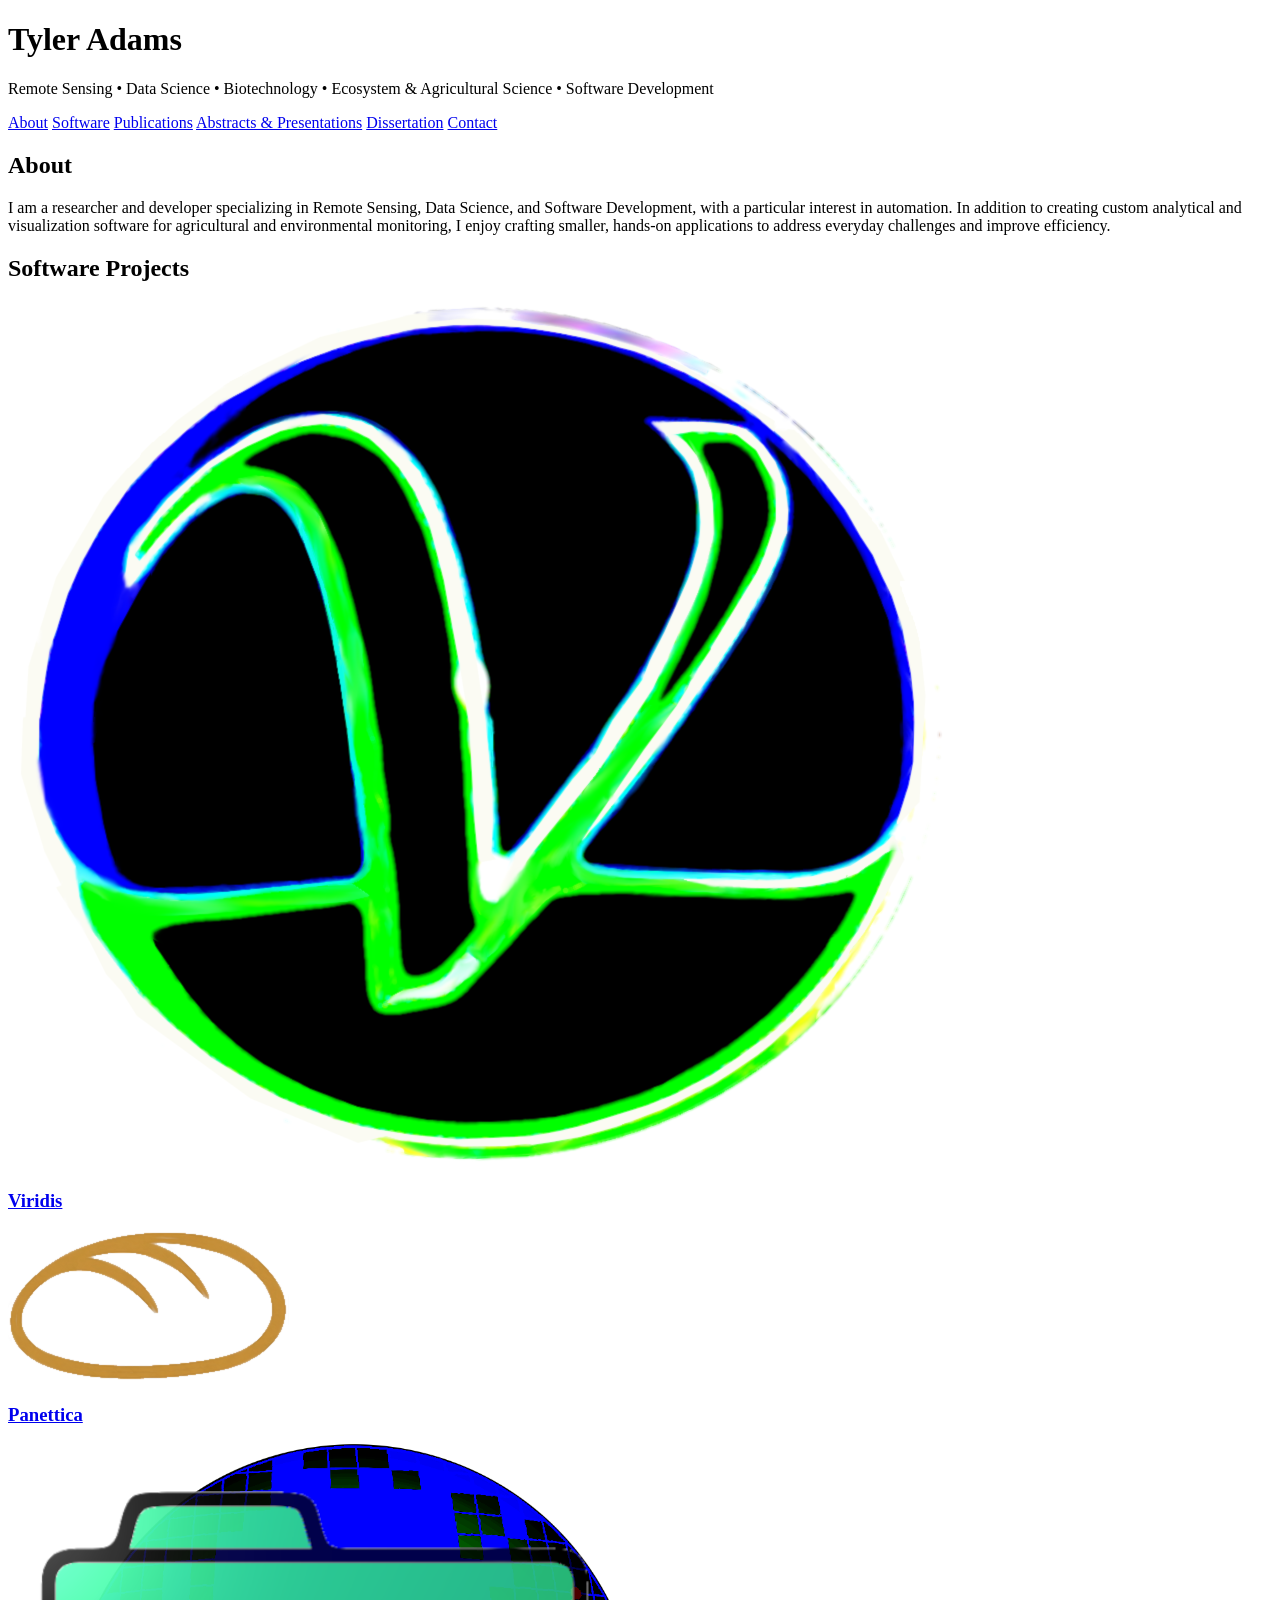
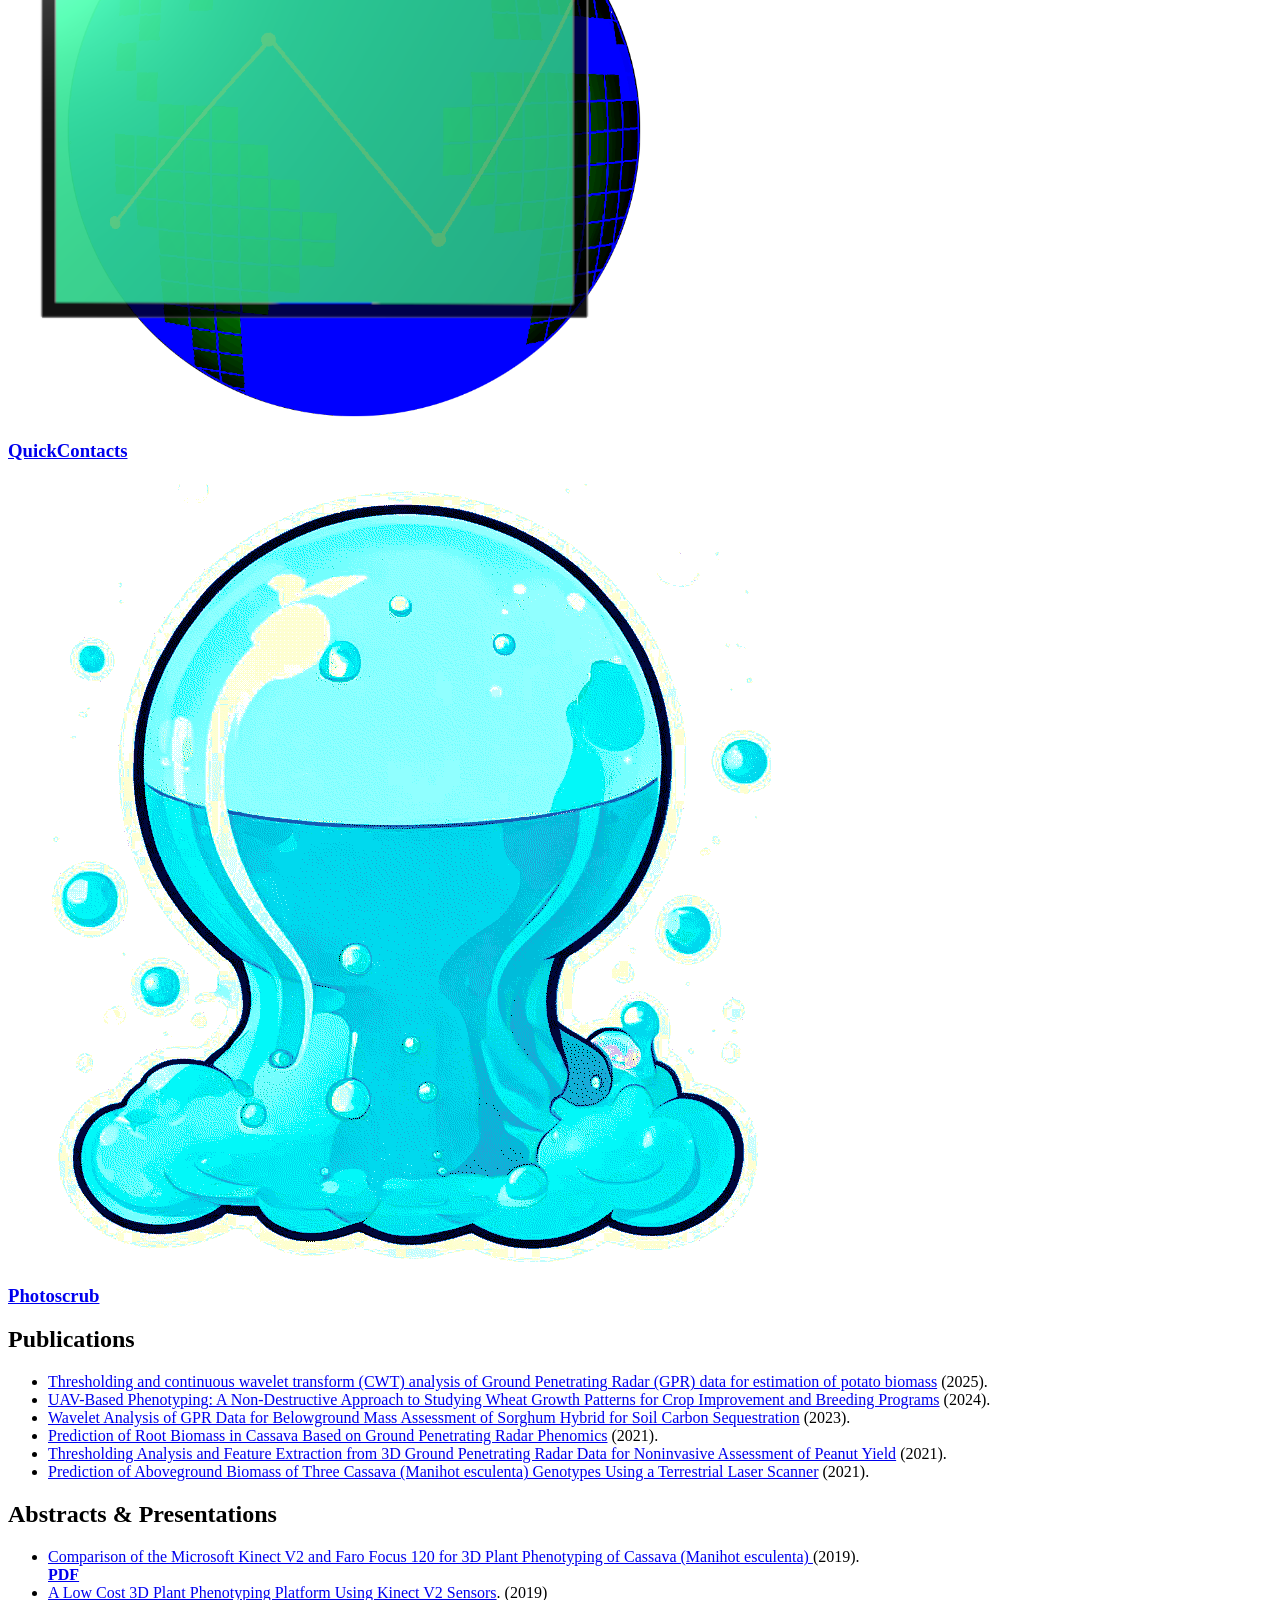
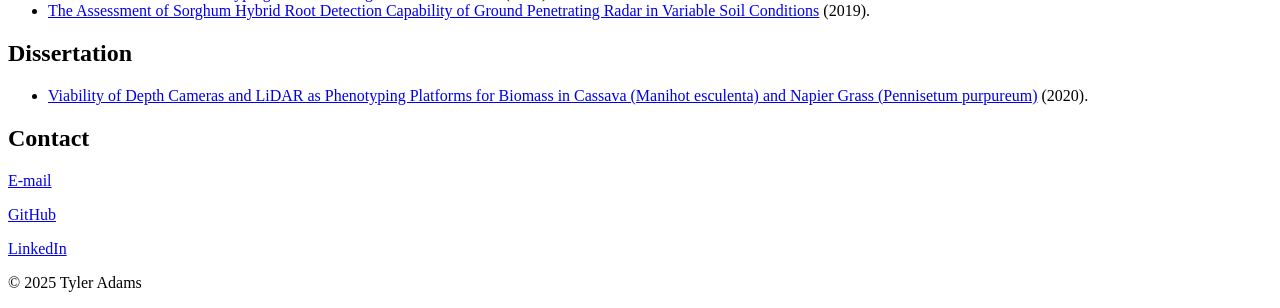
==== index.html @ a84ac923 "Portfolio" ====
<!DOCTYPE html>
<html lang="en">
<head>
  <meta charset="UTF-8" />
  <meta name="viewport" content="width=device-width, initial-scale=1.0" />
  <title>Tyler Adams | Portfolio</title>
  <link rel="stylesheet" href="style.css" />
</head>
<body>
  <header>
    <h1>Tyler Adams</h1>
    <p>Remote Sensing • Data Science • Biotechnology • Ecosystem & Agricultural Science • Software Development</p>
    <nav>
      <a href="#about">About</a>
      <a href="#software">Software</a>
      <a href="#publications">Publications</a>
      <a href="#abstracts">Abstracts & Presentations</a>
      <a href="#dissertation">Dissertation</a>
      <a href="#contact">Contact</a>
    </nav>
  </header>

  <main>
    <section id="about">
      <h2>About</h2>
      <p>
       I am a researcher and developer specializing in Remote Sensing, Data Science, and Software Development, with a particular interest in automation. In addition to creating custom analytical and visualization software for agricultural and environmental monitoring, I enjoy crafting smaller, hands-on applications to address everyday challenges and improve efficiency.
      </p>
    </section>

    <section id="software">
       <h2>Software Projects</h2>
       <div class="project-list">
       <div class="project">
         <img src="images/ViridisLogo.png" alt="Viridis Icon">
         <h3><a href="apps/viridis.html">Viridis</a></h3>
       </div>
       <div class="project">
         <img src="images/Panettica icon.png" alt="Panettica Icon">
         <h3><a href="apps/panettica.html">Panettica</a></h3>
       </div>
       <div class="project">
         <img src="images/QuickContacts_icon.png" alt="QuickContacts Icon">
         <h3><a href="apps/quickcontacts.html">QuickContacts</a></h3>
       </div>
       <div class="project">
         <img src="images/PhotoScrub.png" alt="Photoscrub Icon">
         <h3><a href="apps/photoscrub.html">Photoscrub</a></h3>
       </div>
       </div>
    </section>

    <section id="publications">
      <h2>Publications</h2>
      <ul>
        <li><a href="https://doi.org/10.1016/j.compag.2025.110114" target="_blank">Thresholding and continuous wavelet transform (CWT) analysis of Ground Penetrating Radar (GPR) data for estimation of potato biomass</a> (2025).</li>
        <li><a href="https://doi.org/10.3390/rs16193710" target="_blank">UAV-Based Phenotyping: A Non-Destructive Approach to Studying Wheat Growth Patterns for Crop Improvement and Breeding Programs</a> (2024).</li>
        <li><a href="https://doi.org/10.3390/rs15153832" target="_blank">Wavelet Analysis of GPR Data for Belowground Mass Assessment of Sorghum Hybrid for Soil Carbon Sequestration</a> (2023).</li>
        <li><a href="https://doi.org/10.3390/rs13234908" target="_blank">Prediction of Root Biomass in Cassava Based on Ground Penetrating Radar Phenomics</a> (2021).</li>
        <li><a href="https://doi.org/10.3390/rs13101896" target="_blank">Thresholding Analysis and Feature Extraction from 3D Ground Penetrating Radar Data for Noninvasive Assessment of Peanut Yield</a> (2021).</li>
        <li><a href="https://doi.org/10.3390/rs13071272" target="_blank"> Prediction of Aboveground Biomass of Three Cassava (Manihot esculenta) Genotypes Using a Terrestrial Laser Scanner</a> (2021).</li>
      </ul>
    </section>

    <section id="abstracts">
      <h2>Abstracts & Presentations</h2>
      <ul>
      <li><a href="https://scisoc.confex.com/scisoc/2019am/meetingapp.cgi/Paper/121880" target="_blank">
        Comparison of the Microsoft Kinect V2 and Faro Focus 120 for 3D Plant Phenotyping of Cassava (Manihot esculenta)
      </a> (2019).</li>
      <a href="pdfs/Adams_2019_ASA_Comparison of the Microsoft Kinect V2 and FARO Focus 120 for 3D Plant Phenotyping of Cassava (Manihot esculenta).pdf" target="_blank"><b>PDF</b></a> </li>
        <li><a href="https://scisoc.confex.com/scisoc/2019am/meetingapp.cgi/Paper/122562" target="_blank">A Low Cost 3D Plant Phenotyping Platform Using Kinect V2 Sensors</a>. (2019)</li>
        <li><a href="https://scisoc.confex.com/scisoc/2019am/meetingapp.cgi/Paper/121941" target="_blank">The Assessment of Sorghum Hybrid Root Detection Capability of Ground Penetrating Radar in Variable Soil Conditions</a> (2019).</li>
     </ul>
   </section>

      <section id="dissertation">
      <h2>Dissertation</h2>
      <ul>
        <li><a href="https://oaktrust.library.tamu.edu/items/b527db25-867f-4929-a325-2741bfefec0d" target="_blank">Viability of Depth Cameras and LiDAR as Phenotyping Platforms for Biomass in Cassava (Manihot esculenta) and Napier Grass (Pennisetum purpureum)</a> (2020).</li>
      </ul>
    </section>

    <section id="contact">
      <h2>Contact</h2>
      <p><a href="mailto:tmadams13@gmail.com">E-mail</a></p>
      <p><a href="https://github.com/tmadams13">GitHub</a></p>
      <p><a href="https://linkedin.com/in/tyler-a-10b24820">LinkedIn</a></p>
    </section>
  </main>

  <footer>
    <p>© 2025 Tyler Adams</p>
  </footer>


</body>
</html>
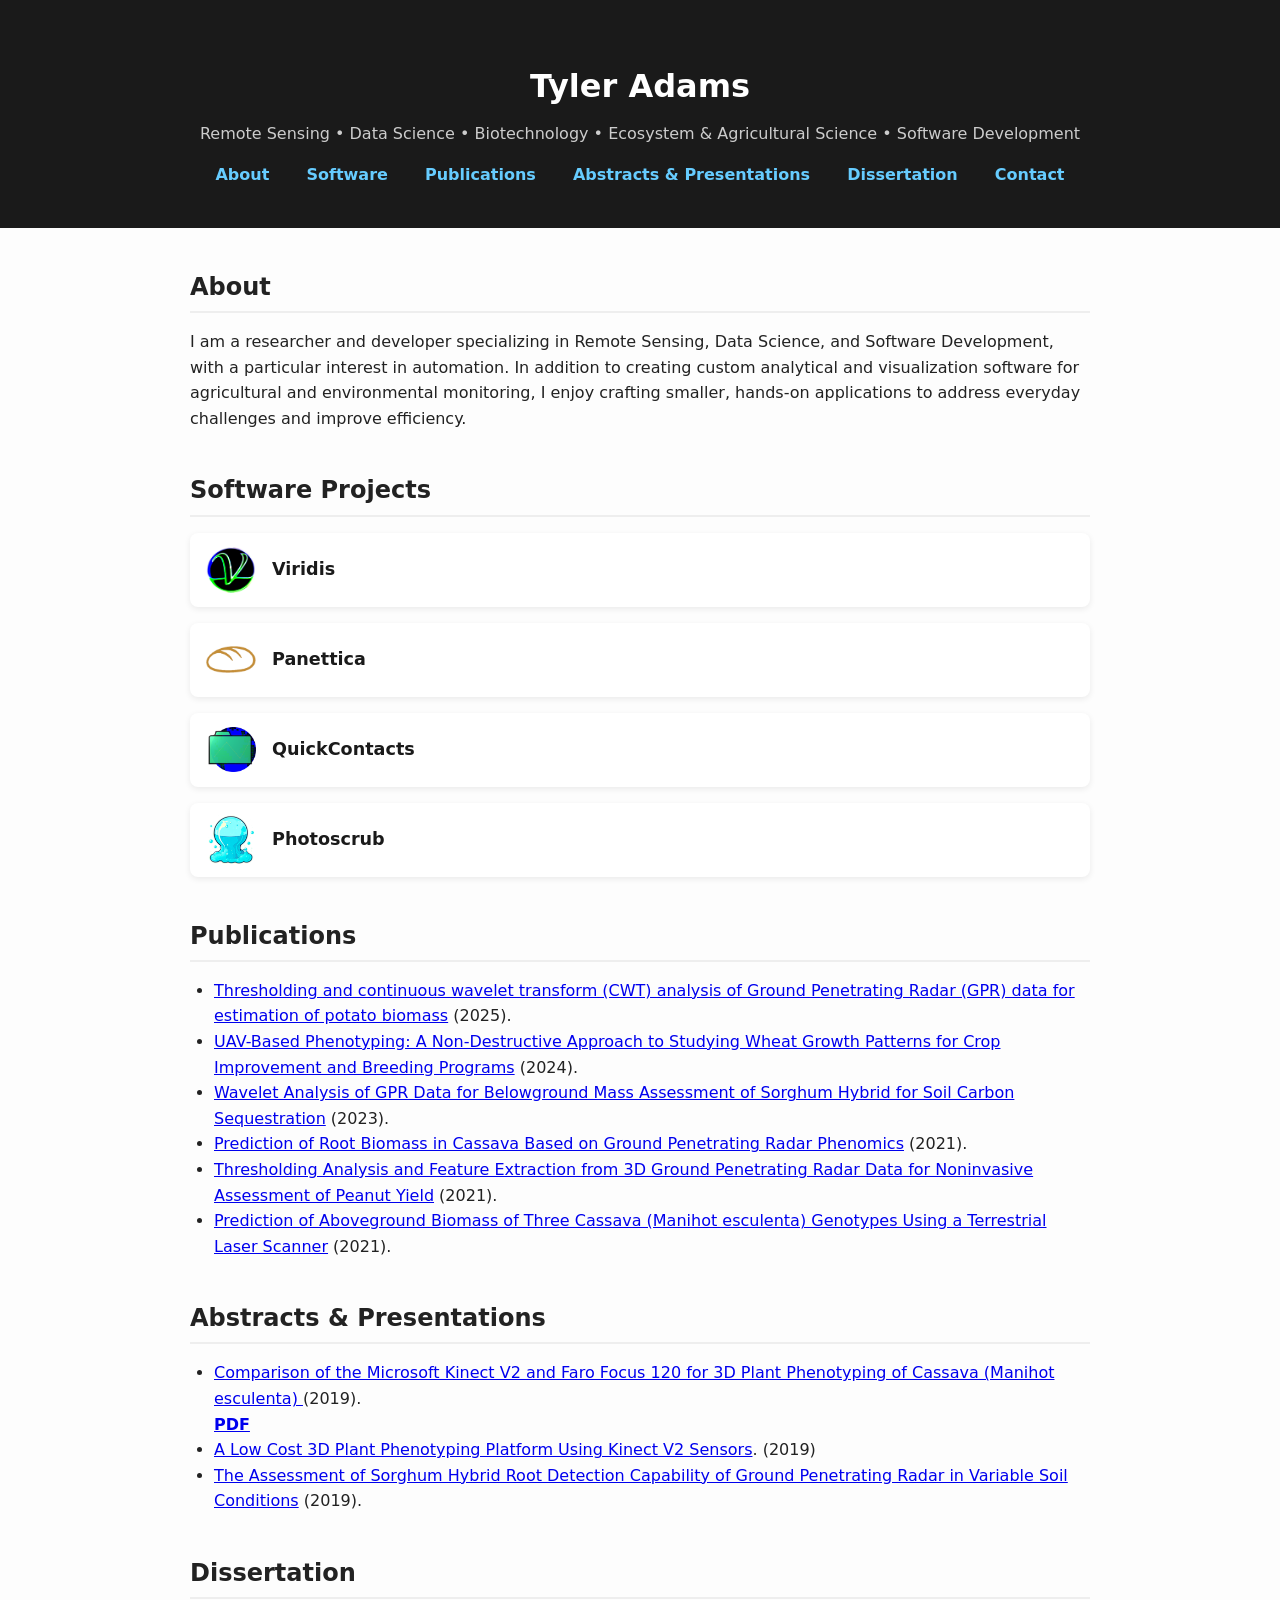
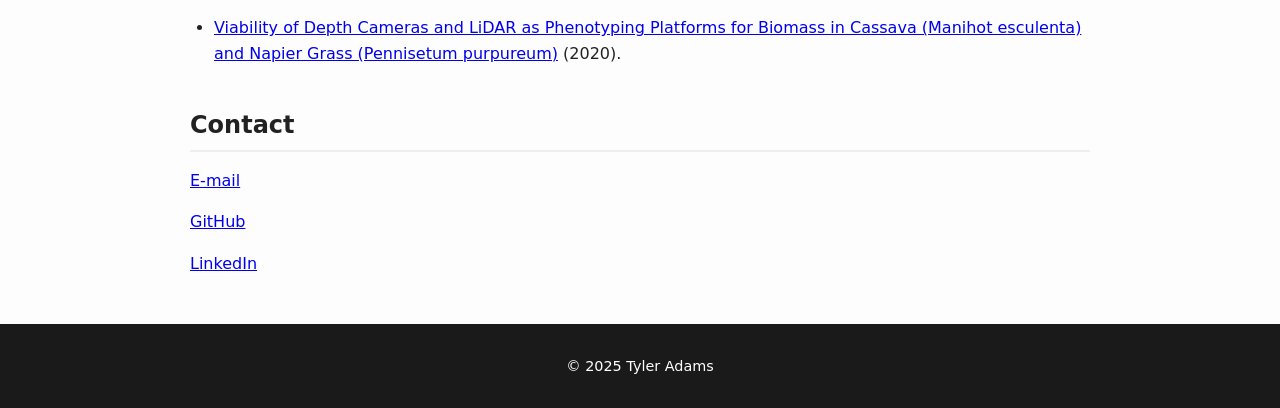
==== commit 4291dc62: "Update index.html Changed e-mail address" ====
--- a/index.html
+++ b/index.html
@@ -83,7 +83,7 @@
 
     <section id="contact">
       <h2>Contact</h2>
-      <p><a href="mailto:tmadams13@gmail.com">E-mail</a></p>
+      <p><a href="mailto:tmadams031@gmail.com">E-mail</a></p>
       <p><a href="https://github.com/tmadams13">GitHub</a></p>
       <p><a href="https://linkedin.com/in/tyler-a-10b24820">LinkedIn</a></p>
     </section>
--- a/style.css
+++ b/style.css
@@ -0,0 +1,152 @@
+body {
+  font-family: system-ui, sans-serif;
+  margin: 0;
+  background: #fdfdfd;
+  color: #222;
+  line-height: 1.6;
+}
+
+header {
+  background: #1a1a1a;
+  color: white;
+  text-align: center;
+  padding: 2.5rem 1rem;
+}
+
+header h1 {
+  margin-bottom: 0.5rem;
+  font-size: 2rem;
+}
+
+header p {
+  margin-top: 0;
+  color: #ccc;
+}
+
+nav {
+  margin-top: 1rem;
+}
+
+nav a {
+  color: #66ccff;
+  margin: 0 1rem;
+  text-decoration: none;
+  font-weight: 600;
+}
+
+nav a:hover {
+  text-decoration: underline;
+}
+
+section {
+  max-width: 900px;
+  margin: 2.5rem auto;
+  padding: 0 1rem;
+}
+
+h2 {
+  border-bottom: 2px solid #eee;
+  padding-bottom: 0.3rem;
+  margin-bottom: 1rem;
+}
+
+ul {
+  list-style-type: disc;
+  padding-left: 1.5rem;
+}
+
+/* --- Software Icons Section --- */
+.project-list {
+  display: flex;
+  flex-direction: column;
+  gap: 1rem;
+}
+
+.project {
+  display: flex;
+  align-items: center;
+  gap: 1rem;
+  background: white;
+  padding: 0.75rem 1rem;
+  border-radius: 8px;
+  box-shadow: 0 2px 6px rgba(0,0,0,0.08);
+}
+
+.project img {
+  width: 50px;
+  height: 50px;
+  object-fit: contain;
+  border-radius: 8px;
+}
+
+.project h3 {
+  margin: 0;
+  font-size: 1.1rem;
+}
+
+.project h3 a {
+  text-decoration: none;
+  color: #1a1a1a;
+}
+
+.project h3 a:hover {
+  color: #66ccff;
+}
+
+footer {
+  background: #1a1a1a;
+  color: white;
+  text-align: center;
+  padding: 1rem;
+  margin-top: 3rem;
+  font-size: 0.9rem;
+}
+
+
+/* ===== Viridis and other app pages ===== */
+
+#screenshots {
+  text-align: center;
+  margin-top: 2em;
+}
+
+#screenshots img {
+  width: 70%;
+  height: auto;
+  margin: 1em auto;
+  display: block;
+  cursor: zoom-in;
+  border-radius: 10px;
+  box-shadow: 0 2px 8px rgba(0, 0, 0, 0.2);
+  transition: transform 0.2s ease;
+}
+
+#screenshots img:hover {
+  transform: scale(1.02);
+}
+
+/* Lightbox styles */
+#lightbox {
+  display: none;
+  position: fixed;
+  z-index: 1000;
+  top: 0;
+  left: 0;
+  width: 100%;
+  height: 100%;
+  background: rgba(0, 0, 0, 0.9);
+  justify-content: center;
+  align-items: center;
+}
+
+#lightbox img {
+  max-width: 90%;
+  max-height: 90%;
+  border-radius: 10px;
+}
+
+#lightbox:target {
+  display: flex;
+}
+
+
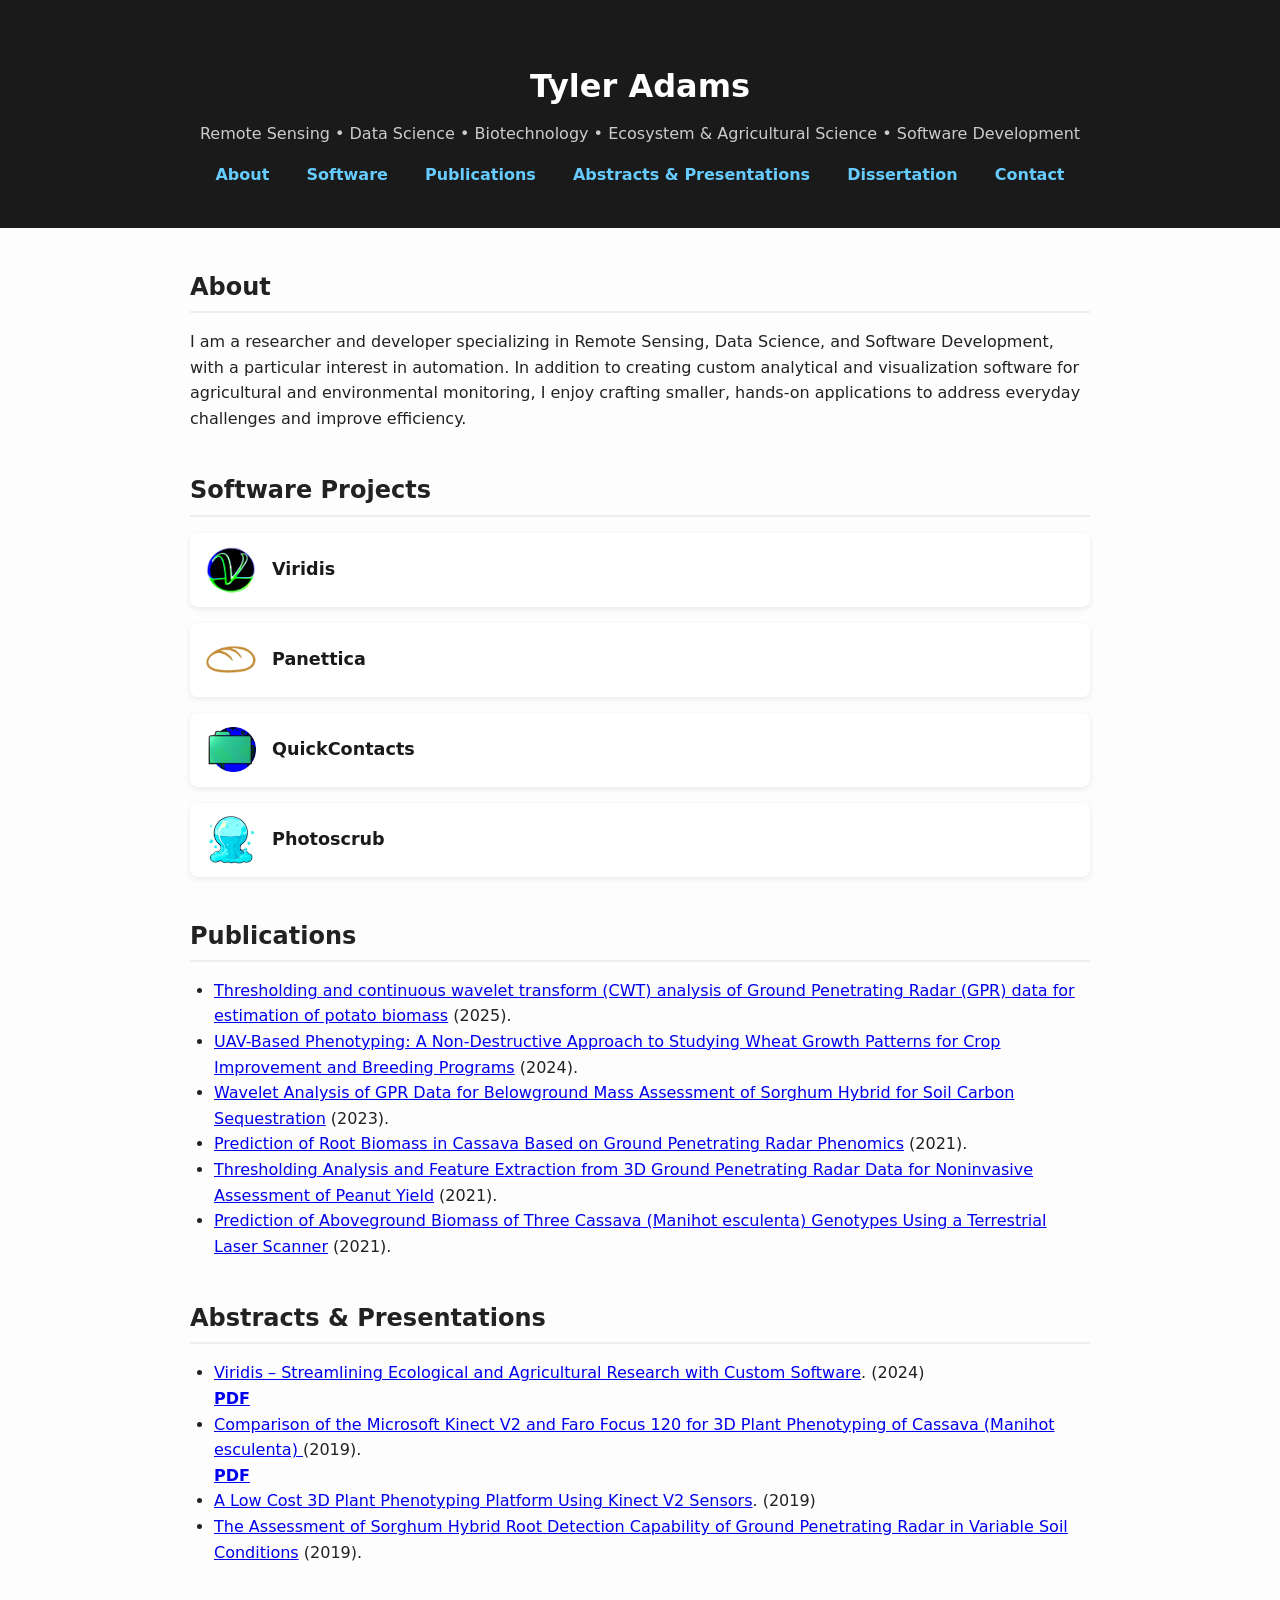
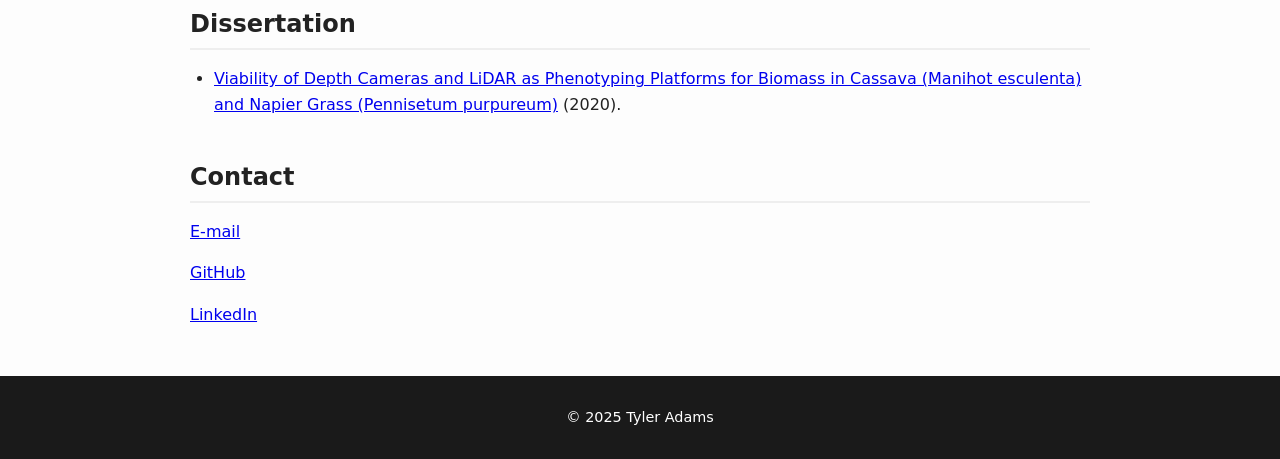
==== commit cc091d6c: "Added HGAC presentation" ====
--- a/index.html
+++ b/index.html
@@ -65,6 +65,8 @@
     <section id="abstracts">
       <h2>Abstracts & Presentations</h2>
       <ul>
+          <li><a href="https://www.h-gac.com/getmedia/b4c35eff-e35c-47dc-a1dd-240dec84ec38/GDW-Agenda_December_1" target="_blank">Viridis – Streamlining Ecological and Agricultural Research with Custom Software</a>. (2024)</li>
+          <a href="pdfs/Viridis-Overview-Presentation_Tyler_Adams.pdf" target="_blank"><b>PDF</b></a> </li>
       <li><a href="https://scisoc.confex.com/scisoc/2019am/meetingapp.cgi/Paper/121880" target="_blank">
         Comparison of the Microsoft Kinect V2 and Faro Focus 120 for 3D Plant Phenotyping of Cassava (Manihot esculenta)
       </a> (2019).</li>
@@ -83,7 +85,7 @@
 
     <section id="contact">
       <h2>Contact</h2>
-      <p><a href="mailto:tmadams031@gmail.com">E-mail</a></p>
+      <p><a href="mailto:tmadams13@gmail.com">E-mail</a></p>
       <p><a href="https://github.com/tmadams13">GitHub</a></p>
       <p><a href="https://linkedin.com/in/tyler-a-10b24820">LinkedIn</a></p>
     </section>
